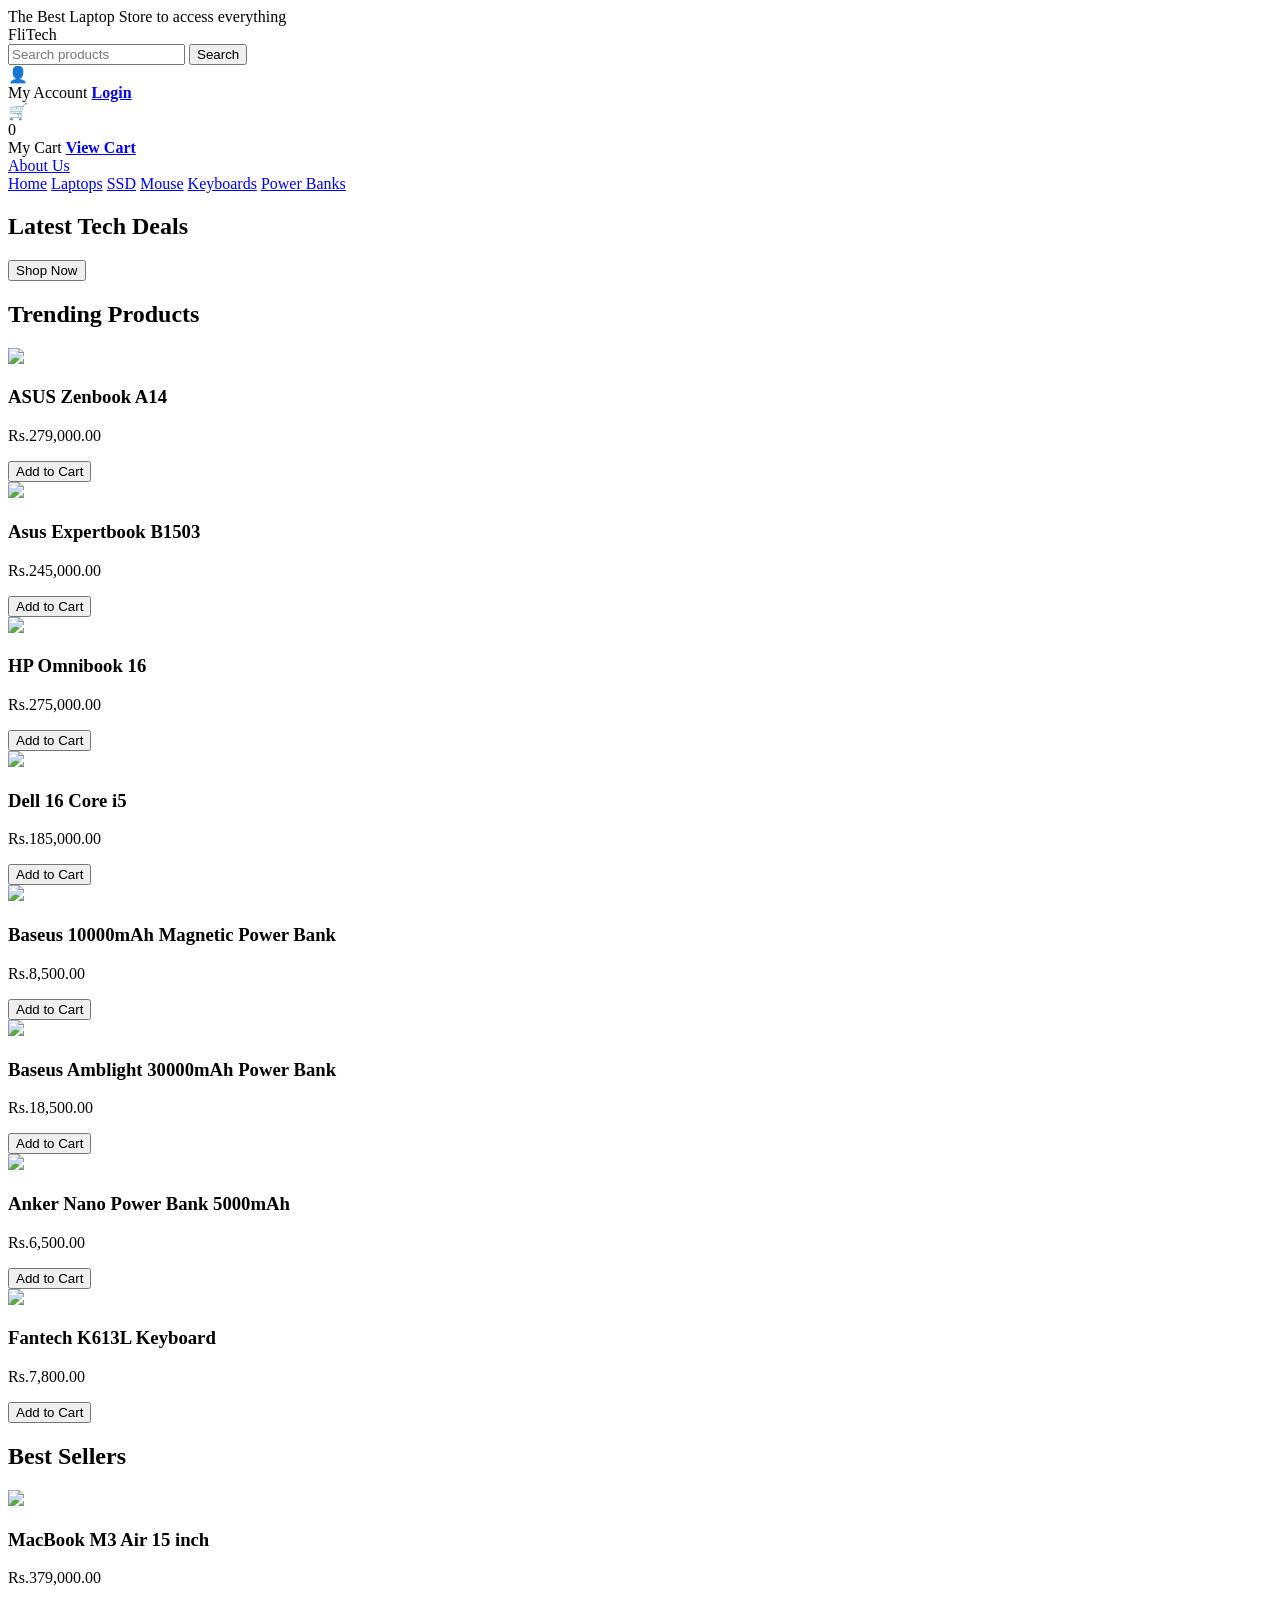
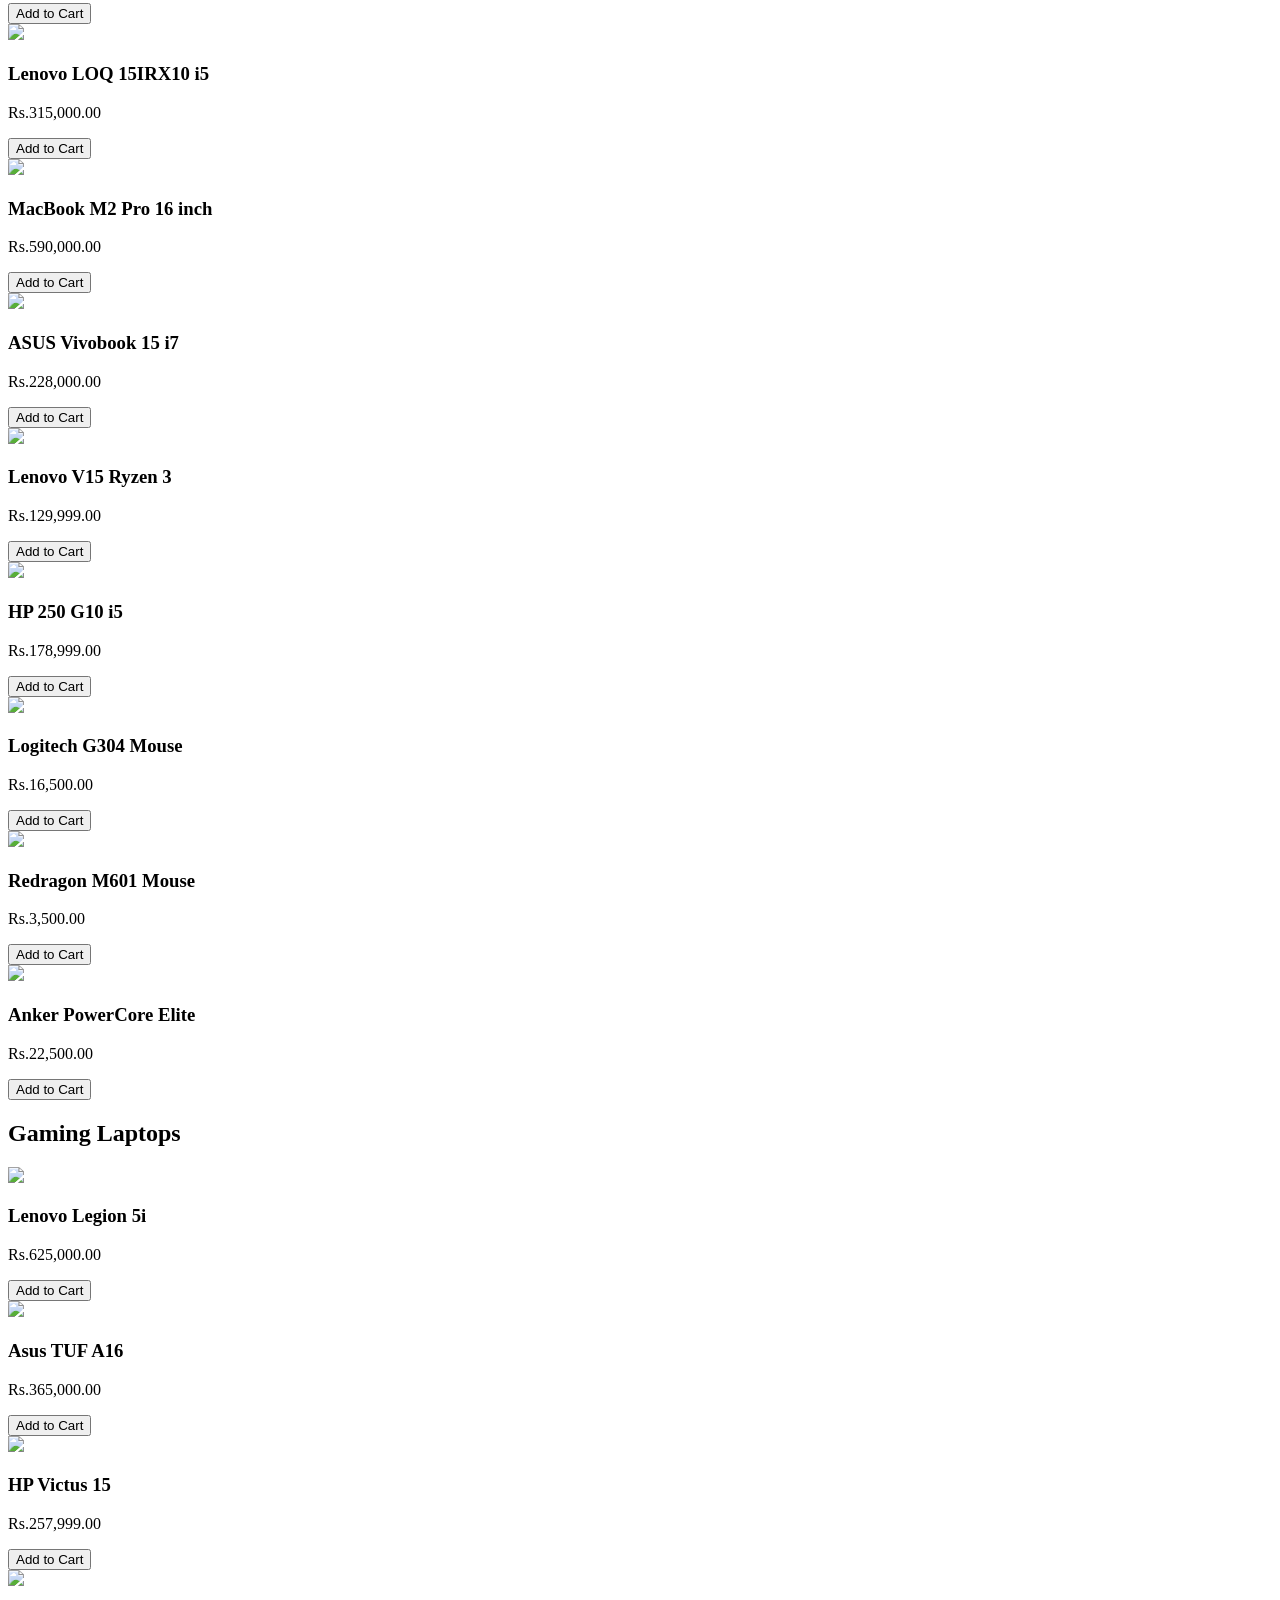
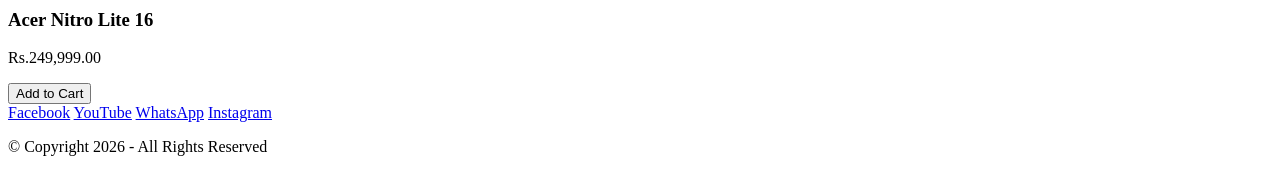
==== index.html @ 02b12529 "Add files via upload" ====
<!DOCTYPE html>
<html>
<head>
<title>FliTech Store</title>
<link rel="stylesheet" href="css/Index.css">
</head>

<body>

<header>

<div class="header-left">
<div class="header-store-notice">The Best Laptop Store to access everything</div>
</div>

<div class="top-header">

<div class="logo">FliTech</div>

<div class="search-box">
<input type="text" placeholder="Search products">
<button>Search</button>
</div>

<div class="icons">

<div class="icon-box">
<div class="icon">👤</div>
<div class="text">
<span class="small">My Account</span>
<b><a href="login.html">Login</a></b>
</div>
</div>

<div class="icon-box">
<div class="icon">🛒</div>
<div class="cart-count">0</div>
<div class="text">
<span class="small">My Cart</span>
<b><a href="cart.html">View Cart</a></b>
</div>
</div>

<div class="icon-box">
<a href="about.html" class="about-link">About Us</a>
</div>

</div>

</div>

<nav class="navbar">
<a href="index.html">Home</a>
<a href="Laptop.html">Laptops</a>
<a href="SSD.html">SSD</a>
<a href="Mouse.html">Mouse</a>
<a href="Keyboards.html">Keyboards</a>
<a href="Power Banks.html">Power Banks</a>
</nav>

</header>

<section class="hero">
<div class="hero-content">
<h1>Latest Tech Deals</h1>
<button class="blue-btn">Shop Now</button>
</div>
</section>

<section class="trending">
<h1>Trending Products</h1>

<div class="product-grid">

<div class="product-card">
<img src="images/asus-zenbook.jpg">
<h3>ASUS Zenbook A14</h3>
<p class="price">Rs.279,000.00</p>
<button class="add-cart" onclick="addToCart('ASUS Zenbook A14',279000,'images/asus-zenbook.jpg')">Add to Cart</button>
</div>

<div class="product-card">
<img src="images/asus-expertbook.png">
<h3>Asus Expertbook B1503</h3>
<p class="price">Rs.245,000.00</p>
<button class="add-cart" onclick="addToCart('Asus Expertbook B1503',245000,'images/asus-expertbook.png')">Add to Cart</button>
</div>

<div class="product-card">
<img src="images/hp-omnibook.png">
<h3>HP Omnibook 16</h3>
<p class="price">Rs.275,000.00</p>
<button class="add-cart" onclick="addToCart('HP Omnibook 16',275000,'images/hp-omnibook.png')">Add to Cart</button>
</div>

<div class="product-card">
<img src="images/dell-16.png">
<h3>Dell 16 Core i5</h3>
<p class="price">Rs.185,000.00</p>
<button class="add-cart" onclick="addToCart('Dell 16 Core i5',185000,'images/dell-16.png')">Add to Cart</button>
</div>

<div class="product-card">
<img src="images/pb1.png">
<h3>Baseus 10000mAh Magnetic Power Bank</h3>
<p class="price">Rs.8,500.00</p>
<button class="add-cart" onclick="addToCart('Baseus 10000mAh Power Bank',8500,'images/pb1.png')">Add to Cart</button>
</div>

<div class="product-card">
<img src="images/pb3.png">
<h3>Baseus Amblight 30000mAh Power Bank</h3>
<p class="price">Rs.18,500.00</p>
<button class="add-cart" onclick="addToCart('Baseus Amblight 30000mAh',18500,'images/pb3.png')">Add to Cart</button>
</div>

<div class="product-card">
<img src="images/pb10.png">
<h3>Anker Nano Power Bank 5000mAh</h3>
<p class="price">Rs.6,500.00</p>
<button class="add-cart" onclick="addToCart('Anker Nano 5000mAh',6500,'images/pb10.png')">Add to Cart</button>
</div>

<div class="product-card">
<img src="images/keyboard15.png">
<h3>Fantech K613L Keyboard</h3>
<p class="price">Rs.7,800.00</p>
<button class="add-cart" onclick="addToCart('Fantech K613L Keyboard',7800,'images/keyboard15.png')">Add to Cart</button>
</div>

</div>
</section>

<section class="best-sellers">
<h1>Best Sellers</h1>

<div class="best-grid">

<div class="best-card">
<img src="images/MacBook-Air-M3-Chip-15-inch-2.jpg">
<h3>MacBook M3 Air 15 inch</h3>
<p class="price">Rs.379,000.00</p>
<button class="add-cart" onclick="addToCart('MacBook M3 Air 15',379000,'images/MacBook-Air-M3-Chip-15-inch-2.jpg')">Add to Cart</button>
</div>

<div class="best-card">
<img src="images/Lenovo LOQ RTX5050.jpg">
<h3>Lenovo LOQ 15IRX10 i5</h3>
<p class="price">Rs.315,000.00</p>
<button class="add-cart" onclick="addToCart('Lenovo LOQ 15IRX10',315000,'images/Lenovo LOQ RTX5050.jpg')">Add to Cart</button>
</div>

<div class="best-card">
<img src="images/Macbook-pro-M2-pro-16-inch.jpg">
<h3>MacBook M2 Pro 16 inch</h3>
<p class="price">Rs.590,000.00</p>
<button class="add-cart" onclick="addToCart('MacBook M2 Pro 16',590000,'images/Macbook-pro-M2-pro-16-inch.jpg')">Add to Cart</button>
</div>

<div class="best-card">
<img src="images/asus-vivobook.png">
<h3>ASUS Vivobook 15 i7</h3>
<p class="price">Rs.228,000.00</p>
<button class="add-cart" onclick="addToCart('ASUS Vivobook 15 i7',228000,'images/asus-vivobook.png')">Add to Cart</button>
</div>

<div class="best-card">
<img src="images/lenovo-v15.png">
<h3>Lenovo V15 Ryzen 3</h3>
<p class="price">Rs.129,999.00</p>
<button class="add-cart" onclick="addToCart('Lenovo V15 Ryzen 3',129999,'images/lenovo-v15.png')">Add to Cart</button>
</div>

<div class="best-card">
<img src="images/hp-250.png">
<h3>HP 250 G10 i5</h3>
<p class="price">Rs.178,999.00</p>
<button class="add-cart" onclick="addToCart('HP 250 G10 i5',178999,'images/hp-250.png')">Add to Cart</button>
</div>

<div class="best-card">
<img src="images/mouse20.png">
<h3>Logitech G304 Mouse</h3>
<p class="price">Rs.16,500.00</p>
<button class="add-cart" onclick="addToCart('Logitech G304 Mouse',16500,'images/mouse20.png')">Add to Cart</button>
</div>

<div class="best-card">
<img src="images/mouse6.png">
<h3>Redragon M601 Mouse</h3>
<p class="price">Rs.3,500.00</p>
<button class="add-cart" onclick="addToCart('Redragon M601 Mouse',3500,'images/mouse6.png')">Add to Cart</button>
</div>

<div class="best-card">
<img src="images/pb8.png">
<h3>Anker PowerCore Elite</h3>
<p class="price">Rs.22,500.00</p>
<button class="add-cart" onclick="addToCart('Anker PowerCore Elite',22500,'images/pb8.png')">Add to Cart</button>
</div>

</div>
</section>

<section class="gaming-laptops">
<h1>Gaming Laptops</h1>

<div class="gaming-grid">

<div class="gaming-card">
<img src="images/lenovo-legion.png">
<h3>Lenovo Legion 5i</h3>
<p class="price">Rs.625,000.00</p>
<button class="add-cart" onclick="addToCart('Lenovo Legion 5i',625000,'images/lenovo-legion.png')">Add to Cart</button>
</div>

<div class="gaming-card">
<img src="images/lenovo-legion.png">
<h3>Asus TUF A16</h3>
<p class="price">Rs.365,000.00</p>
<button class="add-cart" onclick="addToCart('Asus TUF A16',365000,'images/asus-tuf.png')">Add to Cart</button>
</div>

<div class="gaming-card">
<img src="images/hp-victus.png">
<h3>HP Victus 15</h3>
<p class="price">Rs.257,999.00</p>
<button class="add-cart" onclick="addToCart('HP Victus 15',257999,'images/hp-victus.png')">Add to Cart</button>
</div>

<div class="gaming-card">
<img src="images/acer-nitro.png">
<h3>Acer Nitro Lite 16</h3>
<p class="price">Rs.249,999.00</p>
<button class="add-cart" onclick="addToCart('Acer Nitro Lite 16',249999,'images/acer-nitro.png')">Add to Cart</button>
</div>

</div>
</section>

<footer>
<div class="social">
<a href="#">Facebook</a>
<a href="#">YouTube</a>
<a href="#">WhatsApp</a>
<a href="#">Instagram</a>
</div>

<p>© Copyright 2026 - All Rights Reserved</p>
</footer>

<script src="cart.js"></script>

</body>
</html>
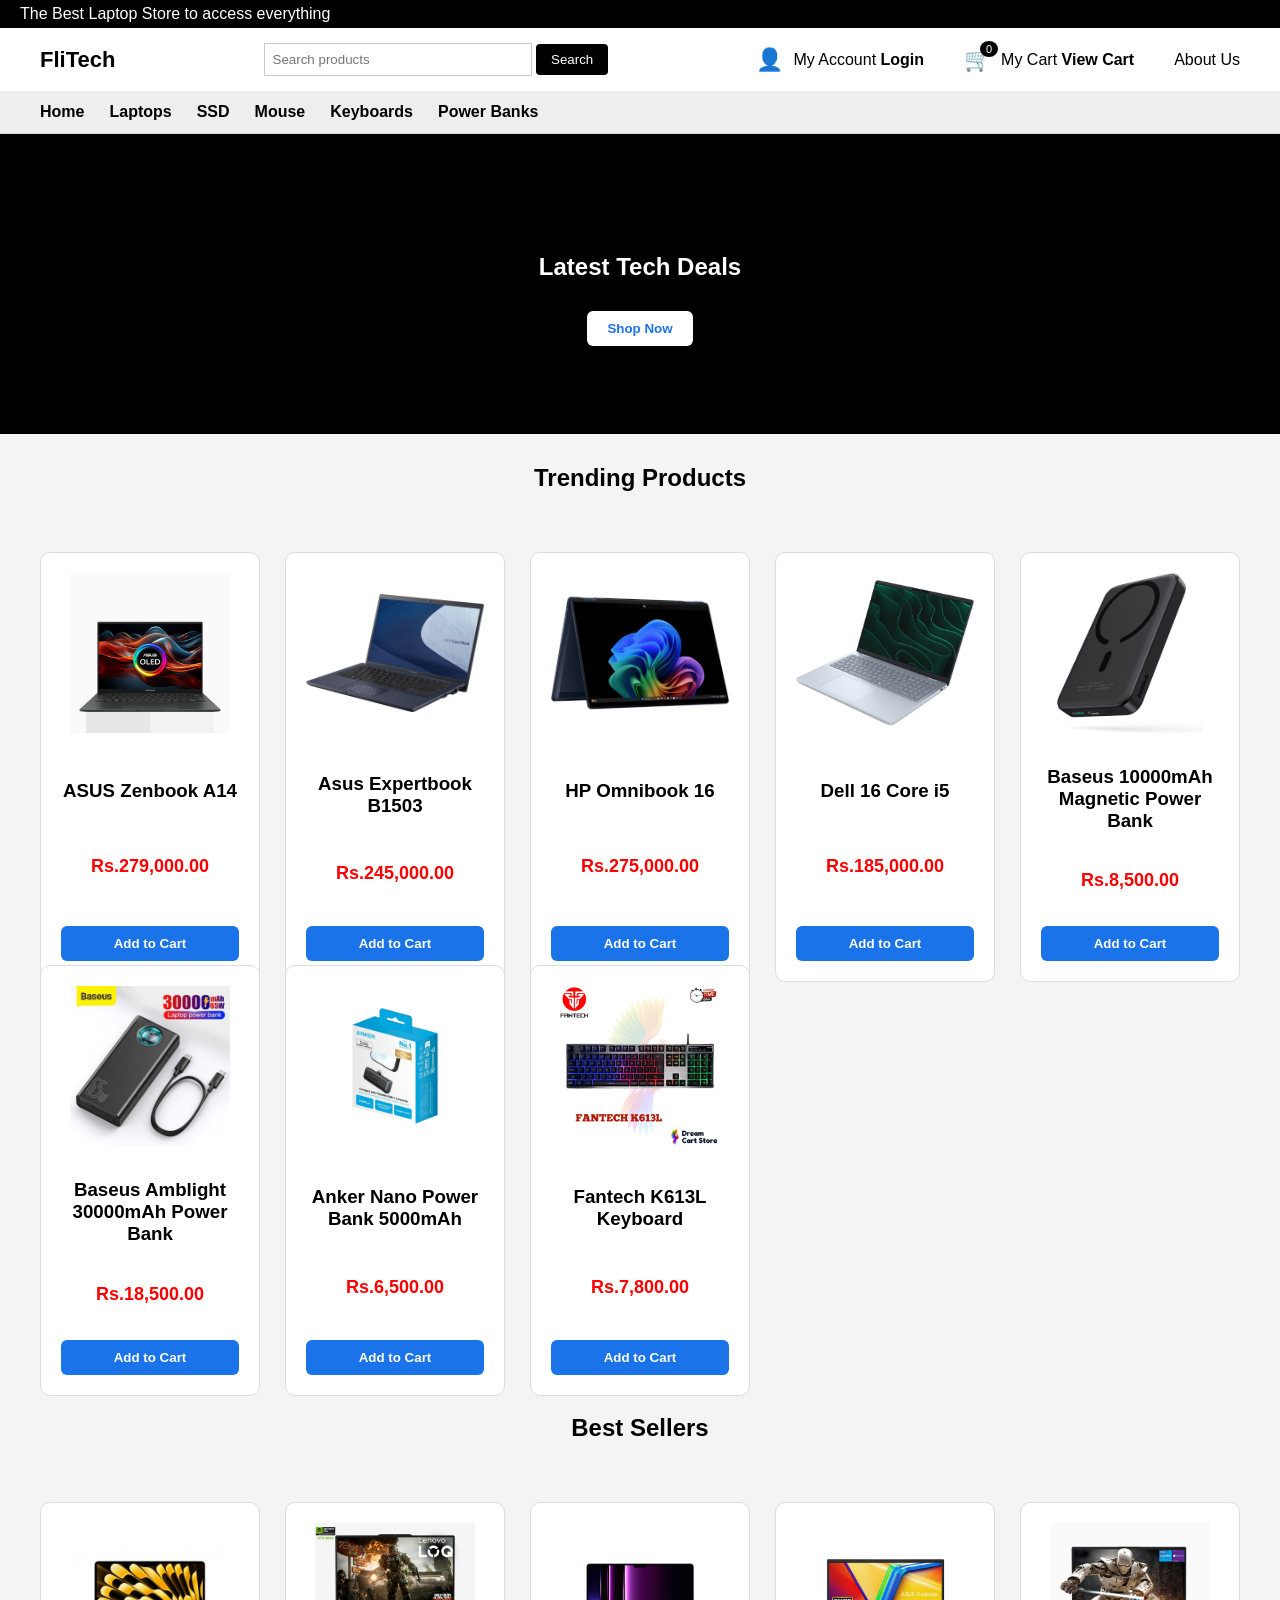
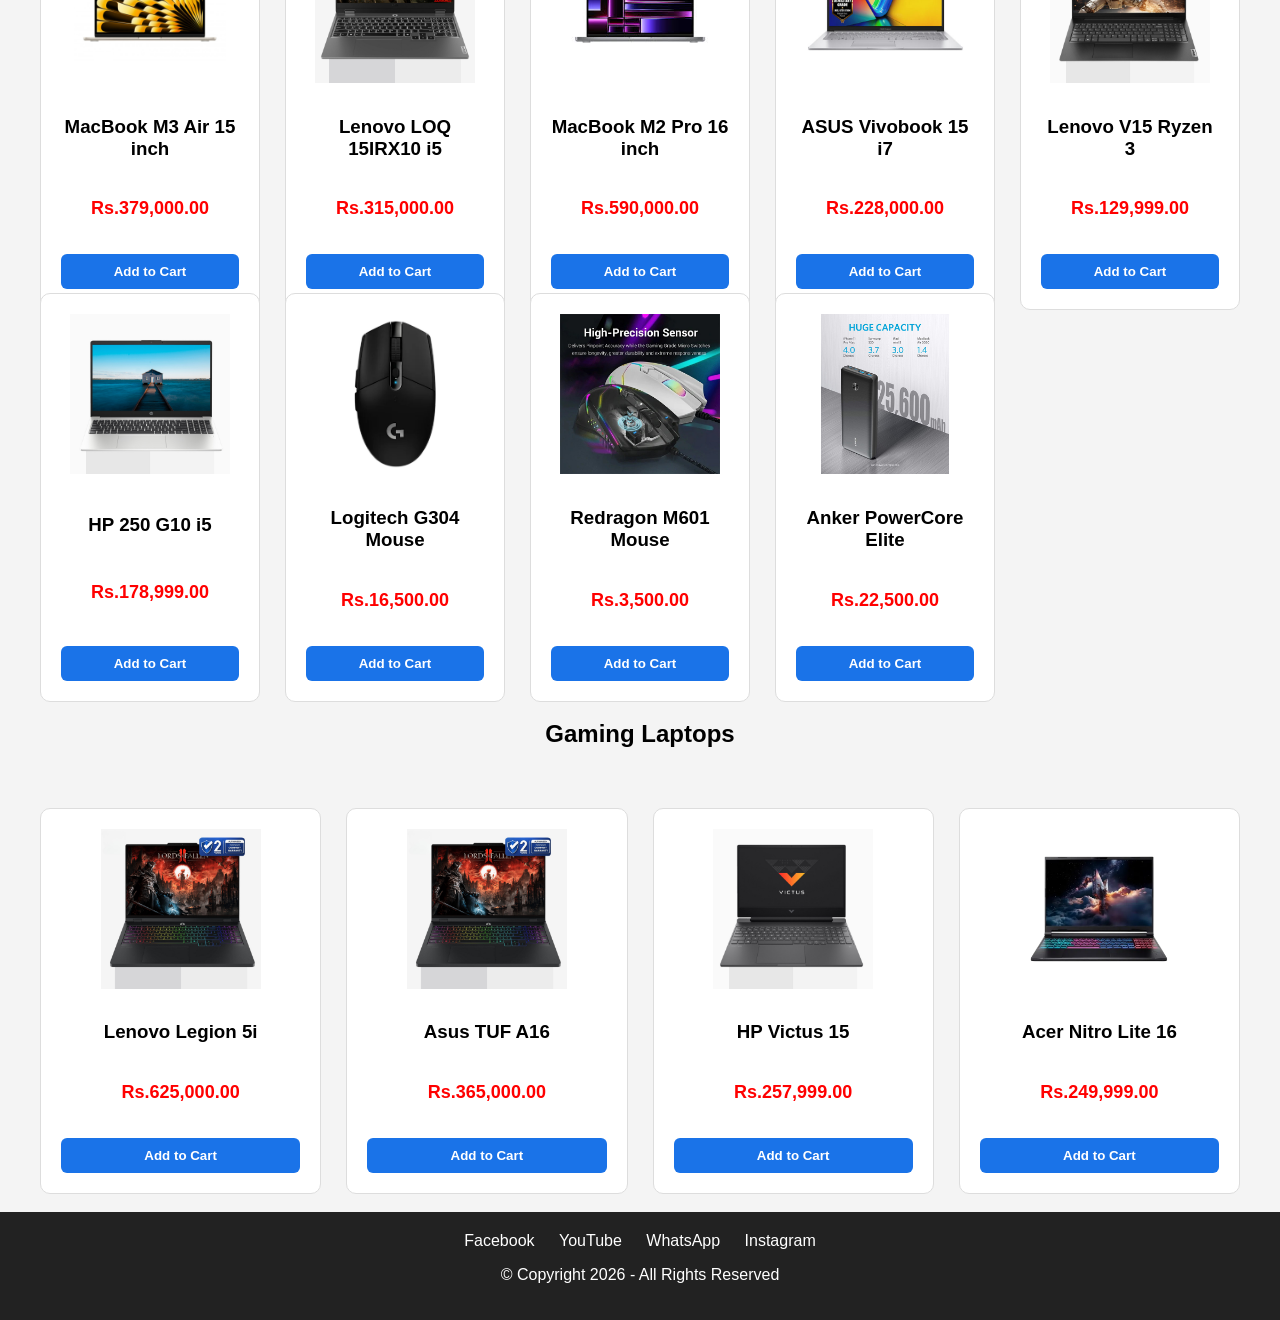
==== commit 8a49f301: "Update index.html" ====
--- a/index.html
+++ b/index.html
@@ -63,7 +63,7 @@
 <section class="hero">
 <div class="hero-content">
 <h1>Latest Tech Deals</h1>
-<button class="blue-btn">Shop Now</button>
+<a href="laptop.html"><button class="blue-btn">Shop Now</button></a>
 </div>
 </section>
 
@@ -252,4 +252,4 @@
 <script src="cart.js"></script>
 
 </body>
-</html>+</html>
--- a/css/Index.css
+++ b/css/Index.css
@@ -0,0 +1,213 @@
+body{
+    margin:0;
+    padding:0;
+    box-sizing:border-box;
+    font-family:Arial, sans-serif;
+    background:#f4f4f4;
+}
+
+.header-left{
+    background:black;
+    color:white;
+    padding:5px 20px;
+}
+
+header{
+    background:white;
+    border-bottom:1px solid #ddd;
+}
+
+.top-header{
+    display:flex;
+    justify-content:space-between;
+    align-items:center;
+    padding:15px 40px;
+}
+
+.logo{
+    font-size:22px;
+    font-weight:bold;
+}
+
+.search-box input{
+    padding:8px;
+    width:250px;
+    border:1px solid #ccc;
+}
+
+.search-box button{
+    background:#000000;
+    color:white;
+    padding:8px 15px;
+    border:none;
+    border-radius:4px;
+    cursor:pointer;
+}
+
+.search-box button:hover{
+    background:#1558c0;
+}
+
+.icons{
+    display:flex;
+    gap:40px;
+    align-items:center;
+}
+
+.icons a{
+    text-decoration:none;
+    color:black;
+}
+
+.icon-box{
+    display:flex;
+    align-items:center;
+    gap:10px;
+    position:relative;
+}
+
+.icon{
+    font-size:22px;
+}
+
+.cart-count{
+    position:absolute;
+    top:-6px;
+    left:16px;
+    background:#000000;
+    color:white;
+    font-size:11px;
+    padding:2px 6px;
+    border-radius:50%;
+}
+
+.navbar{
+    display:flex;
+    gap:25px;
+    padding:12px 40px;
+    background:#eee;
+}
+
+.navbar a{
+    text-decoration:none;
+    color:black;
+    font-weight:bold;
+}
+
+.navbar a:hover{
+    color:#1a73e8;
+}
+
+.hero{
+    height:300px;
+    background:#000000;
+    display:flex;
+    justify-content:center;
+    align-items:center;
+    color:white;
+    text-align:center;
+}
+
+.blue-btn{
+    background:white;
+    color:#1a73e8;
+    padding:10px 20px;
+    border:none;
+    border-radius:6px;
+    cursor:pointer;
+    font-weight:bold;
+}
+
+h1{
+    text-align:center;
+    margin:30px 0;
+}
+
+.product-grid,
+.best-grid,
+.gaming-grid{
+    display:grid;
+    grid-template-columns:repeat(auto-fit, minmax(220px, 1fr));
+    gap:25px;
+    padding:30px 40px;
+    align-items:stretch;
+}
+
+.product-card,
+.best-card,
+.gaming-card{
+    background:white;
+    padding:20px;
+    border-radius:10px;
+    border:1px solid #ddd;
+    text-align:center;
+    display:flex;
+    flex-direction:column;
+    justify-content:space-between;
+    transition:0.3s;
+    height:100%;
+}
+
+.product-card:hover,
+.best-card:hover,
+.gaming-card:hover{
+    transform:scale(1.05);
+}
+
+.product-card img,
+.best-card img,
+.gaming-card img{
+    width:100%;
+    height:160px;
+    object-fit:contain;
+}
+
+.price{
+    color:red;
+    font-size:18px;
+    font-weight:bold;
+    margin:6px 0;
+}
+
+.add-cart{
+    background:#1a73e8;
+    color:white;
+    border:none;
+    padding:10px 15px;
+    border-radius:6px;
+    cursor:pointer;
+    width:100%;
+    font-weight:bold;
+    margin-top:15px;
+}
+
+.add-cart:hover{
+    background:#1558c0;
+}
+
+footer{
+    margin-top:30px;
+    background:#222;
+    color:white;
+    text-align:center;
+    padding:20px;
+}
+
+.social a{
+    margin:10px;
+    color:white;
+    text-decoration:none;
+}
+
+.social a:hover{
+    color:#1a73e8;
+}
+
+.more button{
+    background:#e6f0ff;
+    color:#1a73e8;
+    padding:10px 20px;
+    border:none;
+    border-radius:6px;
+    cursor:pointer;
+}
